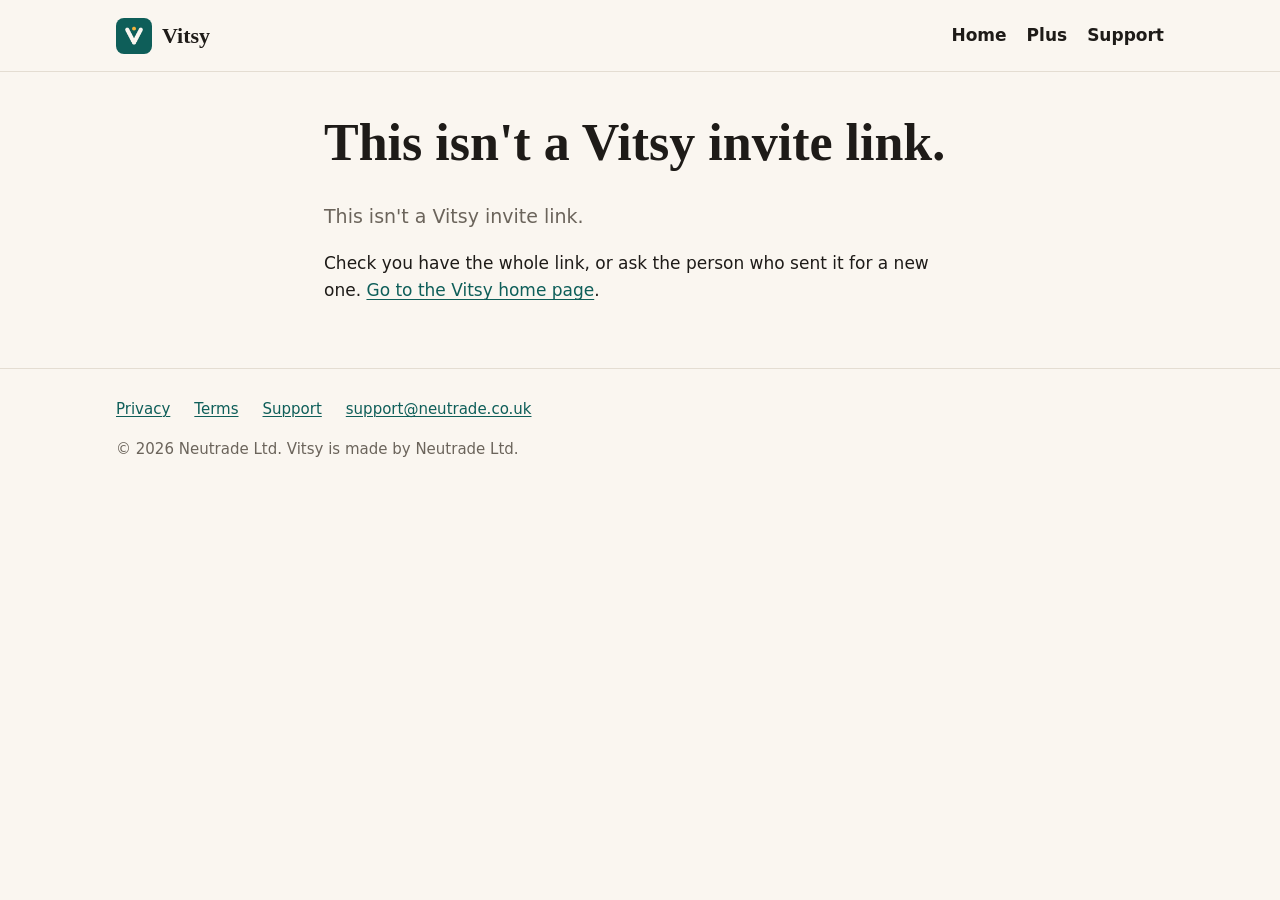
==== i/index.html @ 3377358c "Publish vitsy.app from vitsy main d5399429 Co-Authored-By: Claude Opus 5.5 <noreply@anthropic.com>" ====
<!doctype html>
<html lang="en-GB" data-theme="light">
<head>
<meta charset="utf-8">
<meta name="viewport" content="width=device-width, initial-scale=1">
<title>Vitsy invite</title>
<meta name="description" content="A Vitsy invite link. Open it on your phone with Vitsy installed.">
<meta name="robots" content="noindex">
<meta name="referrer" content="no-referrer">
<meta name="color-scheme" content="light">
<link rel="icon" href="/favicon.png" type="image/png">
<link rel="apple-touch-icon" href="/apple-touch-icon.png">
<link rel="stylesheet" href="/assets/tokens.css">
<link rel="stylesheet" href="/assets/site.css">
<script src="/assets/invite.js" defer></script>
</head>
<body>
<a class="skip" href="#main">Skip to content</a>
<header class="site-header">
  <div class="wrap">
    <a class="brand" href="/"><img src="/assets/icon-128.png" width="36" height="36" alt="">Vitsy</a>
    <nav class="site-nav" aria-label="Main">
      <ul>
        <li><a href="/">Home</a></li>
        <li><a href="/pricing/">Plus</a></li>
        <li><a href="/support/">Support</a></li>
      </ul>
    </nav>
  </div>
</header>

<main id="main" class="wrap page prose">
  <h1 id="page-title">Vitsy invite</h1>
  <div id="page-default">
    <p class="lead">This page opens Vitsy invite links.</p>
    <noscript>
      <p>To open a Vitsy invite, open this link on your phone with Vitsy installed. Without JavaScript, this page can only say that much.</p>
    </noscript>
  </div>
  <div id="invite-valid" hidden>
    <p class="lead">Someone has sent you a Vitsy invite. If you have the app on this phone, open the invite in it.</p>
    <div class="actions">
      <a class="button" id="invite-open" href="/">Open in Vitsy</a>
      <!-- "About Vitsy" while the store listings say coming soon; change back to "Get Vitsy" with the store links (site/README.md). -->
      <a class="button outline" href="/">About Vitsy</a>
    </div>
    <p class="muted">Invite links work for 14 days, and the person who sent one can turn it off at any time.</p>
  </div>
  <div id="invite-invalid" hidden>
    <p class="lead">This isn't a Vitsy invite link.</p>
    <p>Check you have the whole link, or ask the person who sent it for a new one. <a href="/">Go to the Vitsy home page</a>.</p>
  </div>
</main>

<footer class="site-footer">
  <div class="wrap">
    <ul>
      <li><a href="/privacy/">Privacy</a></li>
      <li><a href="/terms/">Terms</a></li>
      <li><a href="/support/">Support</a></li>
      <li><a href="mailto:support@neutrade.co.uk">support@neutrade.co.uk</a></li>
    </ul>
    <p>&copy; 2026 Neutrade Ltd. Vitsy is made by Neutrade Ltd.</p>
  </div>
</footer>
</body>
</html>
---- assets/tokens.css ----
/* Generated from src/theme/tokens.ts by scripts/tokens-css.ts. Do not edit. */
:root {
  color-scheme: light dark;
  --dl-bg: #FAF6F0;
  --dl-surface: #FFFFFF;
  --dl-surface2: #F3EEE6;
  --dl-border: #E4DDD2;
  --dl-ctl: #8F877C;
  --dl-text: #1E1B18;
  --dl-text-muted: #6B645B;
  --dl-primary: #0E5E59;
  --dl-on-primary: #FFFFFF;
  --dl-secondary: #E07A45;
  --dl-on-secondary: #1E1B18;
  --dl-secondary-ink: #AD5220;
  --dl-accent: #F2B33D;
  --dl-streak: #B86E00;
  --dl-heat-0: #EDE7DD;
  --dl-heat-1: #B3DACF;
  --dl-heat-2: #6FBBAE;
  --dl-heat-3: #278276;
  --dl-heat-4: #0E5E59;
  --dl-destructive: #9A3B2E;
  --dl-friend-mark-low: #1E1B18;
  --dl-friend-mark-high: #FFFFFF;
  --dl-scrim: rgba(30,27,24,0.45);
}
@media (prefers-color-scheme: dark) {
  :root:not([data-theme="light"]) {
    --dl-bg: #121413;
    --dl-surface: #1B1E1D;
    --dl-surface2: #252928;
    --dl-border: #343938;
    --dl-ctl: #6E7573;
    --dl-text: #F2EEE8;
    --dl-text-muted: #A9A39A;
    --dl-primary: #5FC8BD;
    --dl-on-primary: #121413;
    --dl-secondary: #F29A6B;
    --dl-on-secondary: #121413;
    --dl-secondary-ink: #F29A6B;
    --dl-accent: #F5C04A;
    --dl-streak: #F5C04A;
    --dl-heat-0: #262A29;
    --dl-heat-1: #1E4B46;
    --dl-heat-2: #277067;
    --dl-heat-3: #46A597;
    --dl-heat-4: #9BE3D6;
    --dl-destructive: #E58A7C;
    --dl-friend-mark-low: #F2EEE8;
    --dl-friend-mark-high: #121413;
    --dl-scrim: rgba(0,0,0,0.6);
  }
}
:root[data-theme="dark"] {
  --dl-bg: #121413;
  --dl-surface: #1B1E1D;
  --dl-surface2: #252928;
  --dl-border: #343938;
  --dl-ctl: #6E7573;
  --dl-text: #F2EEE8;
  --dl-text-muted: #A9A39A;
  --dl-primary: #5FC8BD;
  --dl-on-primary: #121413;
  --dl-secondary: #F29A6B;
  --dl-on-secondary: #121413;
  --dl-secondary-ink: #F29A6B;
  --dl-accent: #F5C04A;
  --dl-streak: #F5C04A;
  --dl-heat-0: #262A29;
  --dl-heat-1: #1E4B46;
  --dl-heat-2: #277067;
  --dl-heat-3: #46A597;
  --dl-heat-4: #9BE3D6;
  --dl-destructive: #E58A7C;
  --dl-friend-mark-low: #F2EEE8;
  --dl-friend-mark-high: #121413;
  --dl-scrim: rgba(0,0,0,0.6);
}
---- assets/site.css ----
/*
 * Vitsy website (factory job 20261020-website, D1937). Colours come only from tokens.css, which
 * scripts/tokens-css.ts generates from src/theme/tokens.ts: no colour literals here. The site is always light
 * (job 20261021-website-light, D1956): every page has <html data-theme="light">, so the generated dark rules never
 * apply, whatever the reader's setting.
 */

/* Fonts: copied from the app's @expo-google-fonts packages (SIL Open Font License, see fonts/OFL-*.txt). */
@font-face {
  font-family: 'Fraunces';
  font-style: normal;
  font-weight: 600;
  font-display: swap;
  src: url(/assets/fonts/Fraunces_600SemiBold.ttf) format('truetype');
}
@font-face {
  font-family: 'Inter';
  font-style: normal;
  font-weight: 400;
  font-display: swap;
  src: url(/assets/fonts/Inter_400Regular.ttf) format('truetype');
}
@font-face {
  font-family: 'Inter';
  font-style: normal;
  font-weight: 600;
  font-display: swap;
  src: url(/assets/fonts/Inter_600SemiBold.ttf) format('truetype');
}

*,
*::before,
*::after {
  box-sizing: border-box;
}

/* Light native controls and scrollbars too. More specific than the generated :root, so stylesheet order doesn't matter. */
:root[data-theme="light"] {
  color-scheme: light;
}

html {
  -webkit-text-size-adjust: 100%;
  text-size-adjust: 100%;
}

body {
  margin: 0;
  background: var(--dl-bg);
  color: var(--dl-text);
  font-family: 'Inter', system-ui, -apple-system, 'Segoe UI', sans-serif;
  font-size: 1.0625rem;
  line-height: 1.6;
  overflow-wrap: break-word;
}

h1,
h2,
h3 {
  font-family: 'Fraunces', Georgia, serif;
  font-weight: 600;
  line-height: 1.2;
  margin: 0 0 0.5em;
}
h1 {
  font-size: clamp(2rem, 6vw, 3.25rem);
}
h2 {
  font-size: clamp(1.5rem, 4vw, 2.125rem);
}
h3 {
  font-size: 1.25rem;
  margin-top: 1.5em;
}

p,
ul,
ol,
dl {
  margin: 0 0 1em;
}

a {
  color: var(--dl-primary);
  text-decoration-thickness: 1px;
  text-underline-offset: 0.15em;
}
a:hover {
  text-decoration-thickness: 2px;
}

:focus-visible {
  outline: 3px solid var(--dl-primary);
  outline-offset: 3px;
  border-radius: 4px;
}

.skip {
  position: absolute;
  left: 1rem;
  top: -10rem;
  z-index: 10;
  padding: 0.5rem 1rem;
  background: var(--dl-surface);
  color: var(--dl-primary);
  border: 1px solid var(--dl-border);
  border-radius: 8px;
}
.skip:focus {
  top: 1rem;
}

.wrap {
  width: 100%;
  max-width: 68rem;
  margin: 0 auto;
  padding: 0 1.25rem;
}

/* Header and footer */
.site-header {
  border-bottom: 1px solid var(--dl-border);
}
.site-header .wrap {
  display: flex;
  flex-wrap: wrap;
  align-items: center;
  justify-content: space-between;
  gap: 0.5rem 1.5rem;
  padding-top: 0.875rem;
  padding-bottom: 0.875rem;
}
.brand {
  display: inline-flex;
  align-items: center;
  gap: 0.625rem;
  color: var(--dl-text);
  text-decoration: none;
  font-family: 'Fraunces', Georgia, serif;
  font-weight: 600;
  font-size: 1.375rem;
}
.brand img {
  width: 36px;
  height: 36px;
  border-radius: 22%;
}
.site-nav ul {
  display: flex;
  flex-wrap: wrap;
  gap: 0.25rem 1.25rem;
  list-style: none;
  margin: 0;
  padding: 0;
}
.site-nav a {
  display: inline-block;
  padding: 0.5rem 0;
  color: var(--dl-text);
  font-weight: 600;
  text-decoration: none;
}
.site-nav a:hover,
.site-nav a[aria-current='page'] {
  color: var(--dl-primary);
  text-decoration: underline;
}

.site-footer {
  margin-top: 4rem;
  border-top: 1px solid var(--dl-border);
  color: var(--dl-text-muted);
  font-size: 0.9375rem;
}
.site-footer .wrap {
  padding-top: 1.5rem;
  padding-bottom: 2.5rem;
}
.site-footer ul {
  display: flex;
  flex-wrap: wrap;
  gap: 0.25rem 1.5rem;
  list-style: none;
  padding: 0;
  margin: 0 0 0.75rem;
}
.site-footer a {
  display: inline-block;
  padding: 0.25rem 0;
}

/* Text helpers */
.eyebrow {
  margin: 0 0 0.5rem;
  color: var(--dl-primary);
  font-weight: 600;
  letter-spacing: 0.02em;
}
.lead {
  font-size: 1.1875rem;
  color: var(--dl-text-muted);
  max-width: 34rem;
}
.muted {
  color: var(--dl-text-muted);
}
.small {
  font-size: 0.9375rem;
}
.prose {
  max-width: 42rem;
}
.prose h2 {
  font-size: 1.5rem;
  margin-top: 2em;
}

.badge {
  display: inline-block;
  vertical-align: middle;
  margin-left: 0.5rem;
  padding: 0.125rem 0.625rem;
  border-radius: 999px;
  background: var(--dl-primary);
  color: var(--dl-on-primary);
  font-family: 'Inter', system-ui, sans-serif;
  font-size: 0.8125rem;
  font-weight: 600;
  letter-spacing: 0.02em;
}

/* Buttons and links styled as buttons */
.button {
  display: inline-block;
  padding: 0.75rem 1.375rem;
  border-radius: 999px;
  background: var(--dl-primary);
  color: var(--dl-on-primary);
  font-weight: 600;
  text-decoration: none;
  border: 2px solid var(--dl-primary);
}
.button:hover {
  text-decoration: underline;
}
.button.secondary {
  background: var(--dl-secondary);
  border-color: var(--dl-secondary);
  color: var(--dl-on-secondary);
}
.button.outline {
  background: transparent;
  color: var(--dl-primary);
}
.actions {
  display: flex;
  flex-wrap: wrap;
  gap: 0.75rem;
  margin: 1.5rem 0;
}

/* Cards */
.card {
  background: var(--dl-surface);
  border: 1px solid var(--dl-border);
  border-radius: 16px;
  padding: 1.25rem 1.375rem;
  margin: 0 0 1rem;
}
.card > :first-child {
  margin-top: 0;
}
.card > :last-child {
  margin-bottom: 0;
}

/* Hero */
.hero {
  display: grid;
  gap: 2rem;
  align-items: center;
  padding: 2.5rem 0 1rem;
}
.availability {
  list-style: none;
  padding: 0;
  margin: 1.25rem 0 0;
  display: flex;
  flex-wrap: wrap;
  gap: 0.5rem 0.75rem;
}
.availability li {
  padding: 0.375rem 0.875rem;
  border: 1px solid var(--dl-border);
  border-radius: 999px;
  background: var(--dl-surface);
  font-size: 0.9375rem;
  font-weight: 600;
}

/*
 * Screenshots: the raw simulator capture, tight to the screen. The display's rounded corners are drawn here
 * (iPhone 18 Pro: about 13.7% of the width by 6.3% of the height). No padding, background, shadow or frame:
 * only a hairline so a light screen still reads against the light page.
 */
.screen {
  display: block;
  width: 100%;
  max-width: 300px;
  height: auto;
  aspect-ratio: 1206 / 2622;
  border-radius: 13.7% / 6.3%;
  border: 1px solid var(--dl-border);
}
.shots {
  display: flex;
  flex-wrap: wrap;
  justify-content: center;
  gap: 1.25rem;
  margin: 0;
}
.shots picture {
  flex: 1 1 200px;
  max-width: 280px;
  min-width: 0;
}
.shots .screen {
  margin: 0 auto;
}
.hero .shots picture {
  max-width: 300px;
}

/* Feature sections */
.feature {
  display: grid;
  gap: 1.75rem;
  align-items: center;
  padding: 3rem 0;
  border-top: 1px solid var(--dl-border);
}
.feature .text {
  max-width: 34rem;
}
/* The last section sits on the footer's own top margin, with no extra padding below it. */
.feature:last-child {
  padding-bottom: 0;
}

/* Pricing */
.plans {
  display: grid;
  gap: 1rem;
  margin: 1.5rem 0;
}
.plan h2 {
  font-size: 1.5rem;
}
.plan .price {
  font-family: 'Fraunces', Georgia, serif;
  font-size: 1.75rem;
  font-weight: 600;
  margin: 0 0 0.25rem;
}
.plan.plus {
  border: 2px solid var(--dl-primary);
}
.ticks {
  padding-left: 1.25rem;
}
.ticks li {
  margin-bottom: 0.375rem;
}
.promise {
  border-left: 4px solid var(--dl-secondary);
  padding: 0.5rem 0 0.5rem 1rem;
  margin: 1.5rem 0;
  font-size: 1.125rem;
}

/* Support and legal pages */
.faq dt {
  font-weight: 600;
  margin-top: 1.25rem;
}
.faq dd {
  margin: 0.25rem 0 0;
}
.signpost .numbers {
  list-style: none;
  padding: 0;
}
.signpost .numbers li {
  margin-bottom: 0.5rem;
}
.updated {
  color: var(--dl-text-muted);
  margin-top: -0.25rem;
}
.page {
  padding-top: 2.5rem;
}
/* A heading straight inside a page (Plus: Register interest) gets the same rhythm as prose headings. */
.page > h2 {
  margin-top: 2em;
}

@media (min-width: 720px) {
  .hero {
    grid-template-columns: 1.1fr 0.9fr;
    padding-top: 4rem;
  }
  .feature {
    grid-template-columns: 1fr 1fr;
    gap: 3rem;
  }
  .feature:nth-of-type(even) .text {
    order: 2;
  }
  .plans {
    grid-template-columns: 1fr 1fr;
  }
}

@media (prefers-reduced-motion: reduce) {
  *,
  *::before,
  *::after {
    transition: none !important;
    animation: none !important;
    scroll-behavior: auto !important;
  }
}

/* "or email ..." beside a mailto button, for people without a mail app */
.or-email {
  align-self: center;
  margin: 0;
  overflow-wrap: anywhere;
}
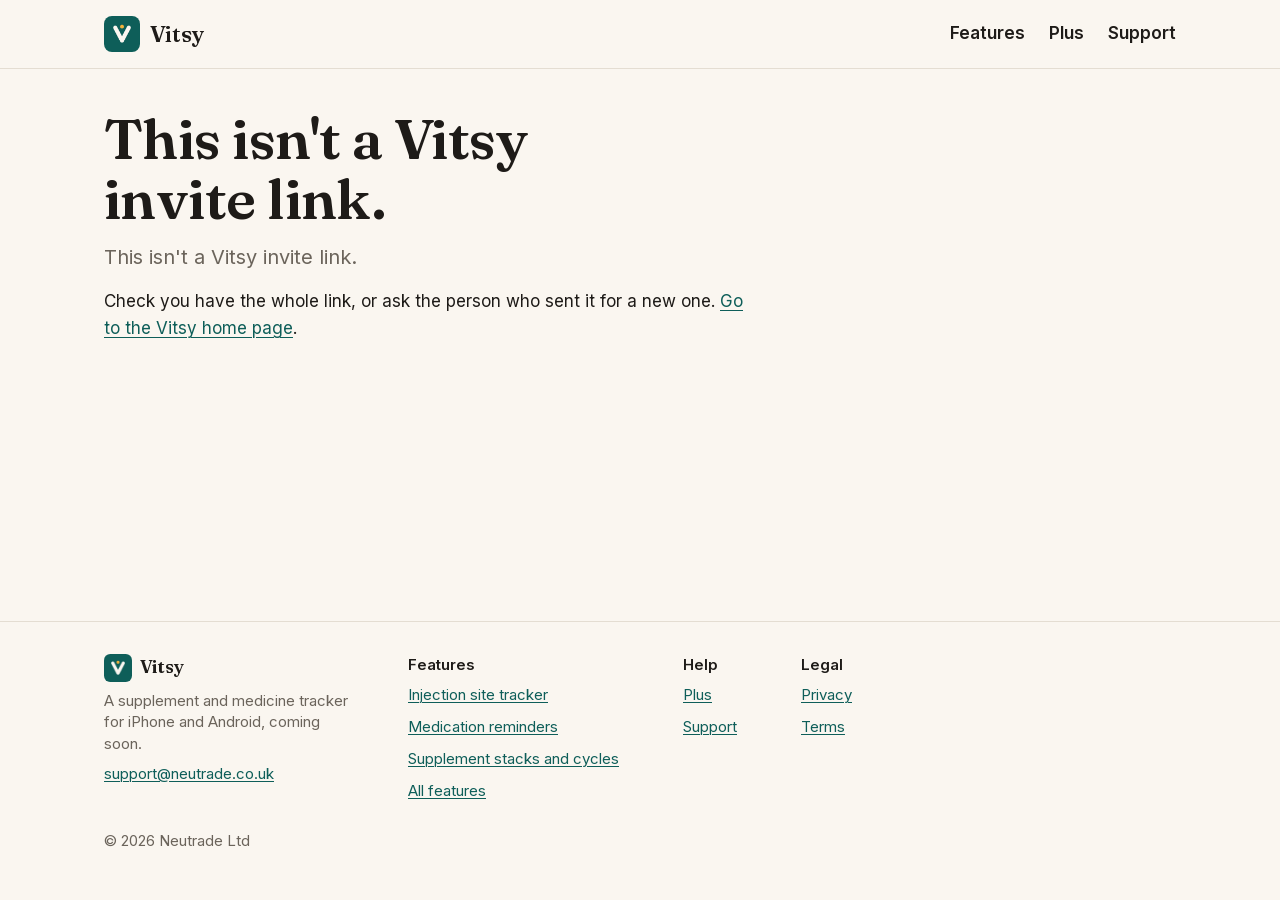
==== commit f525db33: "Publish the vitsy.app overhaul from neutrade/vitsy 15d929a6 (#194) Layout, Day Arc sky, strict CSP, " ====
--- a/i/index.html
+++ b/i/index.html
@@ -2,13 +2,16 @@
 <html lang="en-GB" data-theme="light">
 <head>
 <meta charset="utf-8">
+<meta http-equiv="Content-Security-Policy" content="default-src 'self'; script-src 'self'; style-src 'self'; img-src 'self'; font-src 'self'; connect-src 'none'; object-src 'none'; base-uri 'none'; form-action 'none'">
 <meta name="viewport" content="width=device-width, initial-scale=1">
 <title>Vitsy invite</title>
 <meta name="description" content="A Vitsy invite link. Open it on your phone with Vitsy installed.">
 <meta name="robots" content="noindex">
 <meta name="referrer" content="no-referrer">
 <meta name="color-scheme" content="light">
-<link rel="icon" href="/favicon.png" type="image/png">
+<link rel="preload" href="/assets/fonts/fraunces-600.woff2" as="font" type="font/woff2" crossorigin>
+<link rel="icon" href="/favicon.ico" sizes="48x48">
+<link rel="icon" href="/assets/icon-192.png" type="image/png" sizes="192x192">
 <link rel="apple-touch-icon" href="/apple-touch-icon.png">
 <link rel="stylesheet" href="/assets/tokens.css">
 <link rel="stylesheet" href="/assets/site.css">
@@ -18,10 +21,10 @@
 <a class="skip" href="#main">Skip to content</a>
 <header class="site-header">
   <div class="wrap">
-    <a class="brand" href="/"><img src="/assets/icon-128.png" width="36" height="36" alt="">Vitsy</a>
+    <a class="brand" href="/" aria-label="Vitsy home"><img src="/assets/icon-128.png" width="36" height="36" alt=""><span class="brand-name">Vitsy</span></a>
     <nav class="site-nav" aria-label="Main">
       <ul>
-        <li><a href="/">Home</a></li>
+        <li><a href="/#features">Features</a></li>
         <li><a href="/pricing/">Plus</a></li>
         <li><a href="/support/">Support</a></li>
       </ul>
@@ -53,14 +56,38 @@
 </main>
 
 <footer class="site-footer">
-  <div class="wrap">
-    <ul>
-      <li><a href="/privacy/">Privacy</a></li>
-      <li><a href="/terms/">Terms</a></li>
-      <li><a href="/support/">Support</a></li>
-      <li><a href="mailto:support@neutrade.co.uk">support@neutrade.co.uk</a></li>
-    </ul>
-    <p>&copy; 2026 Neutrade Ltd. Vitsy is made by Neutrade Ltd.</p>
+  <div class="wrap footer-grid">
+    <div class="footer-about">
+      <p class="footer-brand"><img src="/assets/icon-128.png" width="28" height="28" alt="">Vitsy</p>
+      <p>A supplement and medicine tracker for iPhone and Android, coming soon.</p>
+      <p class="footer-mail"><a href="mailto:support@neutrade.co.uk">support@neutrade.co.uk</a></p>
+    </div>
+    <nav class="footer-nav" aria-label="Footer">
+      <div>
+        <p class="footer-title" id="footer-features">Features</p>
+        <ul id="footer-features-list" aria-labelledby="footer-features">
+          <li><a href="/injection-site-tracker/">Injection site tracker</a></li>
+          <li><a href="/medication-reminders/">Medication reminders</a></li>
+          <li><a href="/supplement-tracker/">Supplement stacks and cycles</a></li>
+          <li><a href="/#features">All features</a></li>
+        </ul>
+      </div>
+      <div>
+        <p class="footer-title" id="footer-help">Help</p>
+        <ul aria-labelledby="footer-help">
+          <li><a href="/pricing/">Plus</a></li>
+          <li><a href="/support/">Support</a></li>
+        </ul>
+      </div>
+      <div>
+        <p class="footer-title" id="footer-legal">Legal</p>
+        <ul aria-labelledby="footer-legal">
+          <li><a href="/privacy/">Privacy</a></li>
+          <li><a href="/terms/">Terms</a></li>
+        </ul>
+      </div>
+    </nav>
+    <p class="footer-legal">&copy; 2026 Neutrade Ltd</p>
   </div>
 </footer>
 </body>
--- a/assets/tokens.css
+++ b/assets/tokens.css
@@ -77,3 +77,13 @@
   --dl-friend-mark-high: #121413;
   --dl-scrim: rgba(0,0,0,0.6);
 }
+:root {
+  --dl-sky-night: #101A33;
+  --dl-plate: #063834;
+  --dl-sky-day-0: #FFFFFF;
+  --dl-sky-day-1: #FFFFFF;
+  --dl-sky-day-2: #F2C96A;
+  --dl-sky-glint: #FFFFFF;
+  --dl-sky-glint-core: #FFFFFF;
+  --dl-sky-star: #EAF0FF;
+}
--- a/assets/site.css
+++ b/assets/site.css
@@ -3,29 +3,114 @@
  * scripts/tokens-css.ts generates from src/theme/tokens.ts: no colour literals here. The site is always light
  * (job 20261021-website-light, D1956): every page has <html data-theme="light">, so the generated dark rules never
  * apply, whatever the reader's setting.
+ *
+ * Layout (job 20261104-site-overhaul, plan A, D-A1 to D-A6): Home, Plus and the feature pages are a full-width
+ * <main class="bands"> of bands, each with its own .wrap; the other pages keep one centred column. DOM order is
+ * reading order: nothing here moves content around.
  */
 
-/* Fonts: copied from the app's @expo-google-fonts packages (SIL Open Font License, see fonts/OFL-*.txt). */
+/*
+ * Fonts: the app's Fraunces 600 and Inter 400 and 600 (SIL Open Font License, see fonts/OFL-*.txt), as WOFF2 subsets
+ * made by site/make-fonts.sh (job 20261104-site-overhaul, plan C). The TTFs stay on disk as the subset source.
+ */
 @font-face {
   font-family: 'Fraunces';
   font-style: normal;
   font-weight: 600;
   font-display: swap;
-  src: url(/assets/fonts/Fraunces_600SemiBold.ttf) format('truetype');
+  src: url(/assets/fonts/fraunces-600.woff2) format('woff2');
 }
 @font-face {
   font-family: 'Inter';
   font-style: normal;
   font-weight: 400;
   font-display: swap;
-  src: url(/assets/fonts/Inter_400Regular.ttf) format('truetype');
+  src: url(/assets/fonts/inter-400.woff2) format('woff2');
 }
 @font-face {
   font-family: 'Inter';
   font-style: normal;
   font-weight: 600;
   font-display: swap;
-  src: url(/assets/fonts/Inter_600SemiBold.ttf) format('truetype');
+  src: url(/assets/fonts/inter-600.woff2) format('woff2');
+}
+/*
+ * Metric-matched fallbacks, so the swap to the web fonts moves nothing: size-adjust is the web font's average advance
+ * over the fallback's on the Home lead, and the overrides are the web font's hhea ascent and descent over that
+ * (measured against Georgia Bold and Arial / Arial Bold on macOS, 4 Nov 2026; the job's tools/font-metrics.py).
+ */
+@font-face {
+  font-family: 'Fraunces fallback';
+  font-weight: 600;
+  src: local('Georgia Bold'), local('Georgia-Bold'), local('Georgia');
+  size-adjust: 93.18%;
+  ascent-override: 104.96%;
+  descent-override: 27.37%;
+  line-gap-override: 0%;
+}
+@font-face {
+  font-family: 'Inter fallback';
+  font-weight: 400;
+  src: local('Arial'), local('ArialMT');
+  size-adjust: 107.1%;
+  ascent-override: 90.45%;
+  descent-override: 22.52%;
+  line-gap-override: 0%;
+}
+@font-face {
+  font-family: 'Inter fallback';
+  font-weight: 600;
+  src: local('Arial Bold'), local('Arial-BoldMT');
+  size-adjust: 101.19%;
+  ascent-override: 95.74%;
+  descent-override: 23.84%;
+  line-gap-override: 0%;
+}
+
+:root {
+  /* Fonts */
+  --font-display: 'Fraunces', 'Fraunces fallback', Georgia, serif;
+  --font-body: 'Inter', 'Inter fallback', system-ui, -apple-system, 'Segoe UI', sans-serif;
+
+  /* Type, fluid between 320 and 1280 px (largest max/min 1.65, so 200% zoom still grows the text) */
+  --fs-caption: 0.875rem;
+  --fs-small: 0.9375rem;
+  --fs-body: 1.0625rem;
+  --fs-lead: clamp(1.1875rem, 1.167rem + 0.104vw, 1.25rem);
+  --fs-h3: 1.25rem;
+  --fs-h2: clamp(1.625rem, 1.417rem + 1.042vw, 2.25rem);
+  --fs-h1: clamp(2.125rem, 1.667rem + 2.292vw, 3.5rem);
+  --fs-eyebrow: clamp(0.875rem, 0.854rem + 0.104vw, 0.9375rem);
+
+  /* Measure: chapter text at most about 73 characters a line in Inter 17 px, prose about 76, leads about 50 */
+  --measure: 34rem;
+  --measure-prose: 40rem;
+  --measure-lead: 30rem;
+
+  /* Spacing (the app's spacing tokens, plus two site steps) */
+  --sp-2xs: 2px;
+  --sp-xs: 4px;
+  --sp-sm: 8px;
+  --sp-md: 12px;
+  --sp-lg: 16px;
+  --sp-xl: 24px;
+  --sp-2xl: 32px;
+  --sp-3xl: 48px;
+  --sp-4xl: 64px;
+  --sp-5xl: 96px;
+  --section-y: clamp(2.5rem, 1.5rem + 5vw, 6rem);
+  --gutter: 1rem;
+
+  /* Radius (the app's) */
+  --radius-md: 12px;
+  --radius-lg: 16px;
+  --radius-xl: 24px;
+  --radius-pill: 999px;
+}
+@media (min-width: 600px) {
+  :root {
+    --gutter: 1.5rem;
+  }
 }
 
 *,
@@ -44,40 +129,53 @@
   text-size-adjust: 100%;
 }
 
+/* The footer sits at the bottom of short pages (404, invite). */
 body {
   margin: 0;
+  display: flex;
+  flex-direction: column;
+  min-height: 100vh;
+  min-height: 100svh;
   background: var(--dl-bg);
   color: var(--dl-text);
-  font-family: 'Inter', system-ui, -apple-system, 'Segoe UI', sans-serif;
-  font-size: 1.0625rem;
+  font-family: var(--font-body);
+  font-size: var(--fs-body);
   line-height: 1.6;
   overflow-wrap: break-word;
+}
+main {
+  flex: 1 0 auto;
 }
 
 h1,
 h2,
 h3 {
-  font-family: 'Fraunces', Georgia, serif;
-  font-weight: 600;
-  line-height: 1.2;
-  margin: 0 0 0.5em;
+  font-family: var(--font-display);
+  font-weight: 600;
+  margin: 0;
 }
 h1 {
-  font-size: clamp(2rem, 6vw, 3.25rem);
+  font-size: var(--fs-h1);
+  line-height: 1.08;
+  letter-spacing: -0.01em;
+  margin-bottom: var(--sp-md);
 }
 h2 {
-  font-size: clamp(1.5rem, 4vw, 2.125rem);
+  font-size: var(--fs-h2);
+  line-height: 1.15;
+  margin-bottom: var(--sp-md);
 }
 h3 {
-  font-size: 1.25rem;
-  margin-top: 1.5em;
+  font-size: var(--fs-h3);
+  line-height: 1.3;
+  margin-bottom: var(--sp-sm);
 }
 
 p,
 ul,
 ol,
 dl {
-  margin: 0 0 1em;
+  margin: 0 0 var(--sp-lg);
 }
 
 a {
@@ -112,33 +210,45 @@
 
 .wrap {
   width: 100%;
-  max-width: 68rem;
-  margin: 0 auto;
-  padding: 0 1.25rem;
-}
-
-/* Header and footer */
+  max-width: 70rem;
+  margin-inline: auto;
+  padding-inline: var(--gutter);
+}
+/* A narrow column that keeps the page's left edge (it lines up with every other band's .wrap). */
+.wrap-narrow {
+  width: 100%;
+  max-width: 70rem;
+  margin-inline: auto;
+  padding-inline: var(--gutter);
+}
+.wrap-narrow > * {
+  max-width: var(--measure-prose);
+}
+
+/* Header: one row at every width; below 360 px the logo stands alone (D-A5) */
 .site-header {
+  background: var(--dl-bg);
   border-bottom: 1px solid var(--dl-border);
 }
 .site-header .wrap {
   display: flex;
-  flex-wrap: wrap;
+  flex-wrap: nowrap;
   align-items: center;
   justify-content: space-between;
-  gap: 0.5rem 1.5rem;
-  padding-top: 0.875rem;
-  padding-bottom: 0.875rem;
+  gap: var(--sp-lg);
+  padding-block: var(--sp-md);
 }
 .brand {
   display: inline-flex;
+  flex-shrink: 0;
   align-items: center;
   gap: 0.625rem;
   color: var(--dl-text);
   text-decoration: none;
-  font-family: 'Fraunces', Georgia, serif;
+  font-family: var(--font-display);
   font-weight: 600;
   font-size: 1.375rem;
+  line-height: 1.2;
 }
 .brand img {
   width: 36px;
@@ -147,96 +257,176 @@
 }
 .site-nav ul {
   display: flex;
-  flex-wrap: wrap;
-  gap: 0.25rem 1.25rem;
+  flex-wrap: nowrap;
+  gap: var(--sp-lg);
   list-style: none;
   margin: 0;
   padding: 0;
 }
 .site-nav a {
   display: inline-block;
-  padding: 0.5rem 0;
+  padding: 0.625rem 0;
   color: var(--dl-text);
   font-weight: 600;
+  line-height: 1.4;
   text-decoration: none;
+  white-space: nowrap;
 }
 .site-nav a:hover,
 .site-nav a[aria-current='page'] {
   color: var(--dl-primary);
   text-decoration: underline;
 }
-
+@media (min-width: 600px) {
+  .site-nav ul {
+    gap: var(--sp-xl);
+  }
+}
+@media (max-width: 359.98px) {
+  .brand-name {
+    display: none;
+  }
+}
+
+/* Footer: a line about Vitsy, then the Features, Help and Legal groups (D-A5) */
 .site-footer {
-  margin-top: 4rem;
+  margin-top: var(--sp-4xl);
   border-top: 1px solid var(--dl-border);
   color: var(--dl-text-muted);
-  font-size: 0.9375rem;
-}
-.site-footer .wrap {
-  padding-top: 1.5rem;
-  padding-bottom: 2.5rem;
-}
-.site-footer ul {
+  font-size: var(--fs-small);
+  line-height: 1.45;
+}
+/* A page that ends in a band sits flush on the footer (D-A4). */
+main.bands + .site-footer {
+  margin-top: 0;
+  border-top: 0;
+}
+.footer-grid {
+  display: grid;
+  gap: var(--sp-xl);
+  padding-block: var(--sp-2xl) var(--sp-3xl);
+}
+.footer-about p {
+  margin: 0;
+  max-width: 22rem;
+}
+.footer-about .footer-brand {
   display: flex;
-  flex-wrap: wrap;
-  gap: 0.25rem 1.5rem;
+  align-items: center;
+  gap: var(--sp-sm);
+  margin: 0 0 var(--sp-sm);
+  color: var(--dl-text);
+  font-family: var(--font-display);
+  font-weight: 600;
+  font-size: 1.125rem;
+}
+.footer-brand img {
+  border-radius: 22%;
+}
+.footer-nav {
+  display: grid;
+  grid-template-columns: repeat(3, minmax(0, auto));
+  justify-content: start;
+  gap: var(--sp-xl) var(--sp-2xl);
+}
+.footer-about .footer-mail {
+  margin-top: var(--sp-sm);
+}
+.footer-title {
+  margin: 0 0 var(--sp-xs);
+  color: var(--dl-text);
+  font-weight: 600;
+}
+.footer-nav ul {
   list-style: none;
+  margin: 0;
   padding: 0;
-  margin: 0 0 0.75rem;
-}
-.site-footer a {
+}
+.footer-nav a {
   display: inline-block;
-  padding: 0.25rem 0;
+  padding: 0.3125rem 0;
+}
+.footer-legal {
+  margin: 0;
+}
+@media (min-width: 600px) {
+  .footer-nav {
+    column-gap: var(--sp-4xl);
+  }
+}
+@media (min-width: 1024px) {
+  .footer-grid {
+    grid-template-columns: minmax(0, 1fr) minmax(0, 3fr);
+    column-gap: var(--sp-3xl);
+  }
+  .footer-legal {
+    grid-column: 1 / -1;
+  }
 }
 
 /* Text helpers */
 .eyebrow {
-  margin: 0 0 0.5rem;
-  color: var(--dl-primary);
-  font-weight: 600;
+  margin: 0 0 var(--sp-sm);
+  color: var(--dl-text-muted);
+  font-size: var(--fs-eyebrow);
+  font-weight: 600;
+  line-height: 1.3;
   letter-spacing: 0.02em;
 }
+/* Rework 1: no orphaned last words in headlines and leads where the browser can avoid them. */
+h1,
+h2,
+.lead,
+.proof {
+  text-wrap: pretty;
+}
 .lead {
-  font-size: 1.1875rem;
+  font-size: var(--fs-lead);
+  line-height: 1.5;
   color: var(--dl-text-muted);
-  max-width: 34rem;
+  max-width: var(--measure-lead);
+}
+.text {
+  max-width: var(--measure);
 }
 .muted {
   color: var(--dl-text-muted);
 }
 .small {
-  font-size: 0.9375rem;
-}
-.prose {
-  max-width: 42rem;
+  font-size: var(--fs-small);
+  line-height: 1.45;
+}
+/* Support, privacy and terms share the page's left edge with every other page (rework 1); the text keeps its measure. */
+.prose > * {
+  max-width: var(--measure-prose);
+}
+.prose .card :where(p, ul, ol, dl) {
+  max-width: none;
 }
 .prose h2 {
   font-size: 1.5rem;
   margin-top: 2em;
 }
-
-.badge {
-  display: inline-block;
-  vertical-align: middle;
-  margin-left: 0.5rem;
-  padding: 0.125rem 0.625rem;
-  border-radius: 999px;
+.prose h3 {
+  margin-top: var(--sp-xl);
+}
+/* Every paragraph and list in a band or card keeps a readable measure (no specificity, so .lead keeps its own). */
+:where(.band, .card) :where(p, ul, ol, dl) {
+  max-width: var(--measure);
+}
+
+/* Buttons and links styled as buttons */
+.button {
+  display: inline-flex;
+  align-items: center;
+  justify-content: center;
+  min-height: 48px;
+  padding: 0.6875rem 1.375rem;
+  border-radius: var(--radius-pill);
   background: var(--dl-primary);
   color: var(--dl-on-primary);
-  font-family: 'Inter', system-ui, sans-serif;
-  font-size: 0.8125rem;
-  font-weight: 600;
-  letter-spacing: 0.02em;
-}
-
-/* Buttons and links styled as buttons */
-.button {
-  display: inline-block;
-  padding: 0.75rem 1.375rem;
-  border-radius: 999px;
-  background: var(--dl-primary);
-  color: var(--dl-on-primary);
-  font-weight: 600;
+  font-weight: 600;
+  line-height: 1.2;
   text-decoration: none;
   border: 2px solid var(--dl-primary);
 }
@@ -255,17 +445,24 @@
 .actions {
   display: flex;
   flex-wrap: wrap;
-  gap: 0.75rem;
-  margin: 1.5rem 0;
+  align-items: center;
+  gap: var(--sp-md);
+  margin: var(--sp-xl) 0 var(--sp-lg);
+}
+/* "or email ..." with a mailto button, for people without a mail app */
+.or-email {
+  margin: 0;
+  font-size: var(--fs-small);
+  overflow-wrap: anywhere;
 }
 
 /* Cards */
 .card {
   background: var(--dl-surface);
   border: 1px solid var(--dl-border);
-  border-radius: 16px;
-  padding: 1.25rem 1.375rem;
-  margin: 0 0 1rem;
+  border-radius: var(--radius-lg);
+  padding: var(--sp-xl);
+  margin: 0 0 var(--sp-lg);
 }
 .card > :first-child {
   margin-top: 0;
@@ -273,97 +470,428 @@
 .card > :last-child {
   margin-bottom: 0;
 }
-
-/* Hero */
-.hero {
-  display: grid;
-  gap: 2rem;
-  align-items: center;
-  padding: 2.5rem 0 1rem;
-}
-.availability {
-  list-style: none;
-  padding: 0;
-  margin: 1.25rem 0 0;
-  display: flex;
-  flex-wrap: wrap;
-  gap: 0.5rem 0.75rem;
-}
-.availability li {
-  padding: 0.375rem 0.875rem;
-  border: 1px solid var(--dl-border);
-  border-radius: 999px;
-  background: var(--dl-surface);
-  font-size: 0.9375rem;
-  font-weight: 600;
+@media (max-width: 479.98px) {
+  .card {
+    padding: calc(var(--sp-lg) + var(--sp-xs));
+  }
 }
 
 /*
- * Screenshots: the raw simulator capture, tight to the screen. The display's rounded corners are drawn here
- * (iPhone 18 Pro: about 13.7% of the width by 6.3% of the height). No padding, background, shadow or frame:
- * only a hairline so a light screen still reads against the light page.
+ * Screenshots: the raw simulator capture. The display's rounded corners are drawn here (iPhone 18 Pro: about 13.7%
+ * of the width by 6.3% of the height). No padding, background, shadow or frame: only a hairline so a light screen
+ * still reads against the light page.
  */
 .screen {
   display: block;
   width: 100%;
-  max-width: 300px;
   height: auto;
   aspect-ratio: 1206 / 2622;
   border-radius: 13.7% / 6.3%;
   border: 1px solid var(--dl-border);
 }
-.shots {
+/*
+ * Crops (D-A2): CSS only, over the full capture, so the file keeps the device shape. For a crop from t to b of the
+ * capture's height H (750 px wide): --crop-ratio is 750 / ((b - t) x H) and --crop-y is t / (1 - (b - t)).
+ */
+.crop {
+  max-width: none;
+  width: 100%;
+  aspect-ratio: var(--crop-ratio);
+  object-fit: cover;
+  object-position: 50% var(--crop-y);
+  border-radius: var(--radius-lg);
+}
+.crop-hero,
+.crop-arc {
+  --crop-ratio: 750 / 521;
+  --crop-y: 10.29%;
+}
+.crop-stack {
+  --crop-ratio: 750 / 505;
+  --crop-y: 57.97%;
+}
+.crop-reminders {
+  --crop-ratio: 750 / 443;
+  --crop-y: 44.78%;
+}
+.crop-history {
+  --crop-ratio: 750 / 639;
+  --crop-y: 80.25%;
+}
+.crop-privacy {
+  --crop-ratio: 750 / 505;
+  --crop-y: 25.07%;
+}
+.crop-training {
+  --crop-ratio: 750 / 373;
+  --crop-y: 41.25%;
+}
+.crop-patterns {
+  --crop-ratio: 750 / 502;
+  --crop-y: 28.32%;
+}
+.crop-milestone {
+  --crop-ratio: 750 / 571;
+  --crop-y: 61.54%;
+}
+/* The feature pages' captures (job 20261104-site-overhaul, plan C), each on its own page only. */
+.crop-sites {
+  --crop-ratio: 750 / 863;
+  --crop-y: 44.68%;
+}
+.crop-reminders-sheet {
+  --crop-ratio: 750 / 878;
+  --crop-y: 70.72%;
+}
+.crop-item {
+  --crop-ratio: 750 / 700;
+  --crop-y: 21.05%;
+}
+/* Home's chapter links to the feature pages. */
+.more-link {
+  font-weight: 600;
+}
+@media (min-width: 720px) {
+  .crop-hero {
+    --crop-ratio: 750 / 753;
+    --crop-y: 13.02%;
+  }
+}
+/*
+ * Rework 1: a capture whose sheet sits on a dimmed backdrop is zoomed slightly inside its rounded figure, so the grey
+ * bars either side of the sheet don't show. The crop formulas still apply to the zoomed image.
+ */
+.shot-zoom {
+  border: 1px solid var(--dl-border);
+  overflow: hidden;
+  border-radius: var(--radius-lg);
+}
+.shot-zoom .zoomed {
+  --zoom: 1.06;
+  width: calc(100% * var(--zoom));
+  margin-inline: calc((1 - var(--zoom)) * 50%);
+  border: 0;
+  border-radius: 0;
+}
+/* A figure is never wider than the capture at 2x, so it never upscales on a retina screen. */
+.shot,
+.hero-shot {
+  margin: 0;
+  width: min(100%, 23.4375rem);
+  justify-self: center;
+}
+
+/* Bands (D-A4): full width, each with its own .wrap. The only coloured ones are teal (hero, privacy) and night. */
+main.bands {
+  width: 100%;
+}
+.band {
+  padding-block: var(--section-y);
+}
+/* Two cream bands in a row share one gap rather than doubling it (also across a run of chapters). */
+.band:not(.band-teal, .band-night, .hero) + .band:not(.band-teal, .band-night),
+.band-intro + .chapters > .chapter:first-child,
+.chapters + .band:not(.band-teal, .band-night) {
+  padding-top: 0;
+}
+.band-teal {
+  background: var(--dl-primary);
+  color: var(--dl-on-primary);
+}
+.band-night {
+  position: relative;
+  isolation: isolate;
+  overflow: hidden;
+  padding-top: max(5rem, var(--section-y));
+  background: var(--dl-sky-night);
+  color: var(--dl-on-primary);
+}
+.band-night > .wrap,
+.band-night > .wrap-narrow {
+  position: relative;
+  z-index: 1;
+}
+.night-stars {
+  position: absolute;
+  inset: 0;
+  width: 100%;
+  height: 100%;
+  z-index: 0;
+  pointer-events: none;
+}
+.band-teal a:not(.button),
+.band-night a:not(.button),
+.band-teal .eyebrow,
+.band-night .eyebrow,
+.band-teal .lead,
+.band-night .lead,
+.band-teal .muted,
+.band-night .muted {
+  color: var(--dl-on-primary);
+}
+.band-teal .screen {
+  border-color: var(--dl-primary);
+}
+.band-teal :focus-visible,
+.band-night :focus-visible {
+  outline-color: var(--dl-accent);
+}
+
+/* Chapters: text, then the figure; side by side from 720 px (grid areas, so the reading order never changes) */
+.chapters > .chapter + .chapter {
+  padding-top: 0;
+}
+.chapter-grid {
+  display: grid;
+  gap: var(--sp-xl);
+}
+.chapter-grid > .text > :last-child {
+  margin-bottom: 0;
+}
+@media (min-width: 720px) {
+  .chapter-grid.split {
+    grid-template-columns: minmax(0, 7fr) minmax(0, 5fr);
+    grid-template-areas: 'text shot';
+    column-gap: var(--sp-3xl);
+    align-items: center;
+  }
+  .chapter--flip .chapter-grid.split {
+    grid-template-columns: minmax(0, 5fr) minmax(0, 7fr);
+    grid-template-areas: 'shot text';
+  }
+  .chapter-grid.split > .text {
+    grid-area: text;
+  }
+  .chapter-grid.split > .shot {
+    grid-area: shot;
+  }
+}
+/* Three short blocks (Home #stock): one column, three from 1024 px when the chapter has no figure */
+.trio {
+  display: grid;
+  gap: var(--sp-lg);
+  margin: var(--sp-xl) 0;
+}
+.trio > div > :last-child {
+  margin-bottom: 0;
+}
+.text.wide {
+  max-width: none;
+}
+@media (min-width: 720px) {
+  .trio {
+    gap: var(--sp-xl);
+  }
+}
+@media (min-width: 1024px) {
+  .chapter-grid:not(.split) .trio {
+    grid-template-columns: repeat(3, minmax(0, 1fr));
+  }
+}
+/* Also in Vitsy (Home #more) */
+.more-grid {
+  list-style: none;
+  padding: 0;
+  margin: var(--sp-xl) 0;
+  display: grid;
+  gap: var(--sp-lg) var(--sp-xl);
+}
+:where(.band) .more-grid {
+  max-width: none;
+}
+.more-item {
+  border-top: 2px solid var(--dl-primary);
+  padding-top: var(--sp-md);
+}
+.more-item p {
+  margin: 0;
+}
+@media (min-width: 560px) {
+  .more-grid {
+    grid-template-columns: repeat(2, minmax(0, 1fr));
+  }
+}
+@media (min-width: 1024px) {
+  .more-grid {
+    grid-template-columns: repeat(3, minmax(0, 1fr));
+  }
+}
+/* The privacy band's facts, each with a small drawn ring (no glyph) */
+.facts {
+  list-style: none;
+  padding: 0;
+  display: grid;
+  gap: var(--sp-md);
+}
+.facts li {
+  position: relative;
+  padding-left: 1.75rem;
+}
+.facts li::before {
+  content: '';
+  position: absolute;
+  left: 0;
+  top: 0.4em;
+  width: 0.875rem;
+  height: 0.875rem;
+  border: 2px solid var(--dl-accent);
+  border-radius: 50%;
+}
+@media (min-width: 560px) {
+  .facts {
+    grid-template-columns: repeat(2, minmax(0, 1fr));
+    column-gap: var(--sp-xl);
+  }
+}
+/* The closing night band: register and who makes Vitsy, side by side from 720 px */
+.closing-grid {
+  display: grid;
+  gap: var(--sp-2xl);
+}
+.closing-grid > section > :last-child {
+  margin-bottom: 0;
+}
+@media (min-width: 720px) {
+  .closing-grid {
+    grid-template-columns: minmax(0, 1fr) minmax(0, 1fr);
+    column-gap: var(--sp-3xl);
+  }
+}
+
+/*
+ * Hero (Home only): the flat teal band. DOM order is the phone order: eyebrow, headline, lead, button, "or email",
+ * the proof line, the controls slot, then the capture. The sky's layers sit under .hero-grid (plan B).
+ */
+.hero {
+  --ribbon-space: clamp(2rem, 1rem + 5vw, 7rem);
+  position: relative;
+  isolation: isolate;
+  overflow: hidden;
+  overflow: clip;
+  background: var(--dl-primary);
+  color: var(--dl-on-primary);
+  padding-top: clamp(1rem, 0.2rem + 4vw, 4.5rem);
+  padding-bottom: calc(var(--section-y) + var(--ribbon-space));
+}
+.hero-grid {
+  position: relative;
+  z-index: 2;
+  display: grid;
+  gap: var(--sp-xl);
+}
+.hero-text > * {
+  margin: 0;
+}
+.hero-text > h1 {
+  margin-top: var(--sp-sm);
+}
+.hero-text > .lead {
+  margin-top: var(--sp-md);
+  color: var(--dl-on-primary);
+}
+.hero-text > .actions {
+  margin-top: var(--sp-xl);
+}
+.hero-text > .proof {
+  margin-top: var(--sp-md);
+}
+.hero-text > .hero-controls {
+  margin-top: var(--sp-sm);
+}
+.hero .eyebrow,
+.hero a:not(.button) {
+  color: var(--dl-on-primary);
+}
+.hero .highlight {
+  color: var(--dl-accent);
+}
+.hero .actions {
+  flex-direction: column;
+  align-items: flex-start;
+  gap: var(--sp-sm);
+}
+/* Rework 2: availability on its own line, then the facts as a wrapping row with gaps (no dot can start or end a line). */
+.proof {
+  font-size: var(--fs-small);
+  line-height: 1.45;
+  max-width: var(--measure);
+}
+.proof > * {
+  margin: 0;
+}
+.proof .availability {
+  font-weight: 600;
+}
+.proof-list {
   display: flex;
   flex-wrap: wrap;
-  justify-content: center;
-  gap: 1.25rem;
-  margin: 0;
-}
-.shots picture {
-  flex: 1 1 200px;
-  max-width: 280px;
-  min-width: 0;
-}
-.shots .screen {
-  margin: 0 auto;
-}
-.hero .shots picture {
-  max-width: 300px;
-}
-
-/* Feature sections */
-.feature {
-  display: grid;
-  gap: 1.75rem;
-  align-items: center;
-  padding: 3rem 0;
-  border-top: 1px solid var(--dl-border);
-}
-.feature .text {
-  max-width: 34rem;
-}
-/* The last section sits on the footer's own top margin, with no extra padding below it. */
-.feature:last-child {
-  padding-bottom: 0;
+  gap: 0 var(--sp-lg);
+  list-style: none;
+  padding: 0;
+}
+/* Holds the sky's Pause button (plan B), so the button appearing never moves the capture. */
+.hero-controls {
+  min-height: 44px;
+}
+.hero .screen {
+  border-color: var(--dl-primary);
+}
+.hero :focus-visible {
+  outline-color: var(--dl-accent);
+}
+@media (min-width: 720px) {
+  .hero-grid {
+    grid-template-columns: minmax(0, 7fr) minmax(0, 5fr);
+    column-gap: var(--sp-3xl);
+    align-items: center;
+  }
+  .hero-shot {
+    justify-self: end;
+  }
 }
 
 /* Pricing */
 .plans {
   display: grid;
-  gap: 1rem;
-  margin: 1.5rem 0;
-}
-.plan h2 {
+  gap: var(--sp-lg);
+  margin: var(--sp-xl) 0;
+}
+.plan h2,
+.plan h3 {
   font-size: 1.5rem;
 }
 .plan .price {
-  font-family: 'Fraunces', Georgia, serif;
+  font-family: var(--font-display);
   font-size: 1.75rem;
   font-weight: 600;
+  line-height: 1.2;
   margin: 0 0 0.25rem;
 }
+/* Plus is the filled card (marketing review): the offer, "14 days free, then £29.99 a year", reads as the offer. */
 .plan.plus {
+  background: var(--dl-primary);
   border: 2px solid var(--dl-primary);
+  color: var(--dl-on-primary);
+}
+/* The yearly price per month (Stephen, 3 Nov 2026): a smaller secondary line, so £29.99 stays the main figure. */
+.price-per-month {
+  font-size: 0.9375rem;
+  font-weight: 600;
+  margin: 0 0 0.5rem;
+  opacity: 0.85;
+}
+.plan-note {
+  margin: 0 0 0.75rem;
+}
+/* The Plus card keeps its own height rather than stretching to the longer Free card (UI review round 1). */
+.plan.plus {
+  align-self: start;
+}
+@media (min-width: 720px) {
+  .plans {
+    grid-template-columns: minmax(0, 1fr) minmax(0, 1fr);
+    gap: var(--sp-xl);
+  }
 }
 .ticks {
   padding-left: 1.25rem;
@@ -371,20 +899,89 @@
 .ticks li {
   margin-bottom: 0.375rem;
 }
+@media (min-width: 480px) {
+  .ticks.cols {
+    columns: 2;
+    column-gap: var(--sp-2xl);
+    max-width: 48rem;
+  }
+  .ticks.cols li {
+    break-inside: avoid;
+  }
+}
 .promise {
   border-left: 4px solid var(--dl-secondary);
-  padding: 0.5rem 0 0.5rem 1rem;
-  margin: 1.5rem 0;
+  padding: var(--sp-sm) 0 var(--sp-sm) var(--sp-lg);
+  margin: var(--sp-xl) 0 0;
   font-size: 1.125rem;
-}
-
-/* Support and legal pages */
+  max-width: var(--measure);
+}
+.promise p {
+  margin: 0;
+}
+/* What Plus adds: four rows in one band, closer together than separate bands */
+.chapter--row + .chapter--row {
+  margin-top: var(--sp-3xl);
+}
+
+/* Plus: the Free and Plus table. It scrolls inside its own box if it ever gets too wide; the page never does. */
+.table-wrap {
+  max-width: 48rem;
+  overflow-x: auto;
+  margin: var(--sp-xl) 0;
+}
+.compare {
+  width: 100%;
+  border-collapse: collapse;
+  font-size: var(--fs-small);
+}
+.compare caption {
+  text-align: left;
+  color: var(--dl-text-muted);
+  padding-bottom: var(--sp-md);
+}
+.compare th,
+.compare td {
+  text-align: left;
+  vertical-align: top;
+  padding: 0.625rem 0.75rem 0.625rem 0;
+  border-bottom: 1px solid var(--dl-border);
+}
+.compare thead th {
+  border-bottom-width: 2px;
+}
+.compare tbody th {
+  width: 38%;
+  font-weight: 400;
+}
+.compare td {
+  font-weight: 600;
+}
+.table-wrap + h3 {
+  margin: var(--sp-2xl) 0 var(--sp-md);
+}
+@media (min-width: 720px) {
+  .compare {
+    font-size: var(--fs-body);
+  }
+}
+
+/* Questions, support and legal pages */
 .faq dt {
   font-weight: 600;
-  margin-top: 1.25rem;
+  font-size: 1.125rem;
+  line-height: 1.4;
+  margin-top: var(--sp-xl);
+}
+.faq dt:first-child {
+  margin-top: 0;
 }
 .faq dd {
-  margin: 0.25rem 0 0;
+  margin: var(--sp-xs) 0 0;
+  max-width: var(--measure);
+}
+.signpost {
+  margin-top: var(--sp-3xl);
 }
 .signpost .numbers {
   list-style: none;
@@ -400,26 +997,9 @@
 .page {
   padding-top: 2.5rem;
 }
-/* A heading straight inside a page (Plus: Register interest) gets the same rhythm as prose headings. */
+/* A heading straight inside a page gets the same rhythm as prose headings. */
 .page > h2 {
   margin-top: 2em;
-}
-
-@media (min-width: 720px) {
-  .hero {
-    grid-template-columns: 1.1fr 0.9fr;
-    padding-top: 4rem;
-  }
-  .feature {
-    grid-template-columns: 1fr 1fr;
-    gap: 3rem;
-  }
-  .feature:nth-of-type(even) .text {
-    order: 2;
-  }
-  .plans {
-    grid-template-columns: 1fr 1fr;
-  }
 }
 
 @media (prefers-reduced-motion: reduce) {
@@ -432,9 +1012,126 @@
   }
 }
 
-/* "or email ..." beside a mailto button, for people without a mail app */
-.or-email {
-  align-self: center;
-  margin: 0;
-  overflow-wrap: anywhere;
-}
+/*
+ * Sky and layers (plan B, job 20261104-site-overhaul, D2038). The hero's canvas (z 0) holds the Day Arc sky drawn by
+ * /assets/sky.js; the static cream ribbon (z 1) is the arc line; the content (.hero-grid, z 2) sits on top. Both
+ * layers are sized here before any script runs, so nothing shifts. Colours are tokens only.
+ */
+.hero {
+  --ribbon-w: 10px;
+}
+.hero-sky,
+.hero-ribbon {
+  position: absolute;
+  pointer-events: none;
+}
+.hero-sky {
+  display: block;
+  inset: 0;
+  width: 100%;
+  height: 100%;
+  z-index: 0;
+}
+.hero-ribbon {
+  left: 0;
+  bottom: 0;
+  width: 100%;
+  height: var(--ribbon-space);
+  z-index: 1;
+  overflow: visible;
+}
+/* Under the bottom ribbon the page's cream fills to the hero's edge, so the arc is the hero's lower edge (rework 1). */
+.hero-ribbon .ribbon-fill {
+  fill: var(--dl-bg);
+  stroke: none;
+}
+.hero-ribbon path:not(.ribbon-fill) {
+  fill: none;
+  stroke: var(--dl-bg);
+  stroke-width: var(--ribbon-w);
+  stroke-linecap: butt;
+  vector-effect: non-scaling-stroke;
+}
+@media (min-width: 720px) {
+  .hero {
+    --ribbon-w: clamp(14px, 1.6vw, 24px);
+  }
+}
+/*
+ * Phones (rework 1): the hero's text fills the band, so the sky gets its own strip between the controls and the
+ * capture, with the ribbon arc along its foot, like the app's card (particles above an arc). The bottom ribbon goes.
+ */
+.hero-strip {
+  display: none;
+}
+@media (max-width: 719.98px) {
+  .hero {
+    --ribbon-space: 0px;
+  }
+  .hero > .hero-ribbon {
+    display: none;
+  }
+  .hero-strip {
+    display: block;
+    position: relative;
+    height: 120px;
+  }
+  .hero-strip .hero-ribbon {
+    left: calc(-1 * var(--gutter));
+    width: calc(100% + 2 * var(--gutter));
+    height: 44px;
+  }
+}
+
+/* The pause control: invisible but holding its space until sky.js marks it ready (no shift, nothing to focus). */
+.sky-toggle {
+  display: inline-flex;
+  align-items: center;
+  gap: 0.5rem;
+  min-height: 44px;
+  padding: 0 0.875rem;
+  font: inherit;
+  font-size: 0.9375rem;
+  font-weight: 600;
+  color: var(--dl-on-primary);
+  background: transparent;
+  border: 1px solid color-mix(in srgb, var(--dl-on-primary) 55%, transparent);
+  border-radius: var(--radius-pill);
+  cursor: pointer;
+}
+.sky-toggle:not(.is-ready) {
+  visibility: hidden;
+}
+.sky-toggle .glyph-play,
+.sky-toggle.is-paused .glyph-pause {
+  display: none;
+}
+.sky-toggle.is-paused .glyph-play {
+  display: inline;
+}
+
+/* The closing bands' static stars: the app's 14 night stars, frozen, spread through the band's top padding (rework 1). */
+.night-stars {
+  inset: 0 0 auto;
+  height: max(5rem, var(--section-y));
+  color: var(--dl-on-primary);
+}
+
+/* Mirrors the app: no sky under Increase Contrast; none for forced colours or print. */
+@media (prefers-contrast: more), (forced-colors: active), print {
+  .hero-sky,
+  .sky-toggle {
+    display: none !important;
+  }
+}
+@media (forced-colors: active), print {
+  .hero-ribbon,
+  .night-stars {
+    display: none;
+  }
+}
+@media (prefers-contrast: more) {
+  .night-stars {
+    display: none;
+  }
+}
